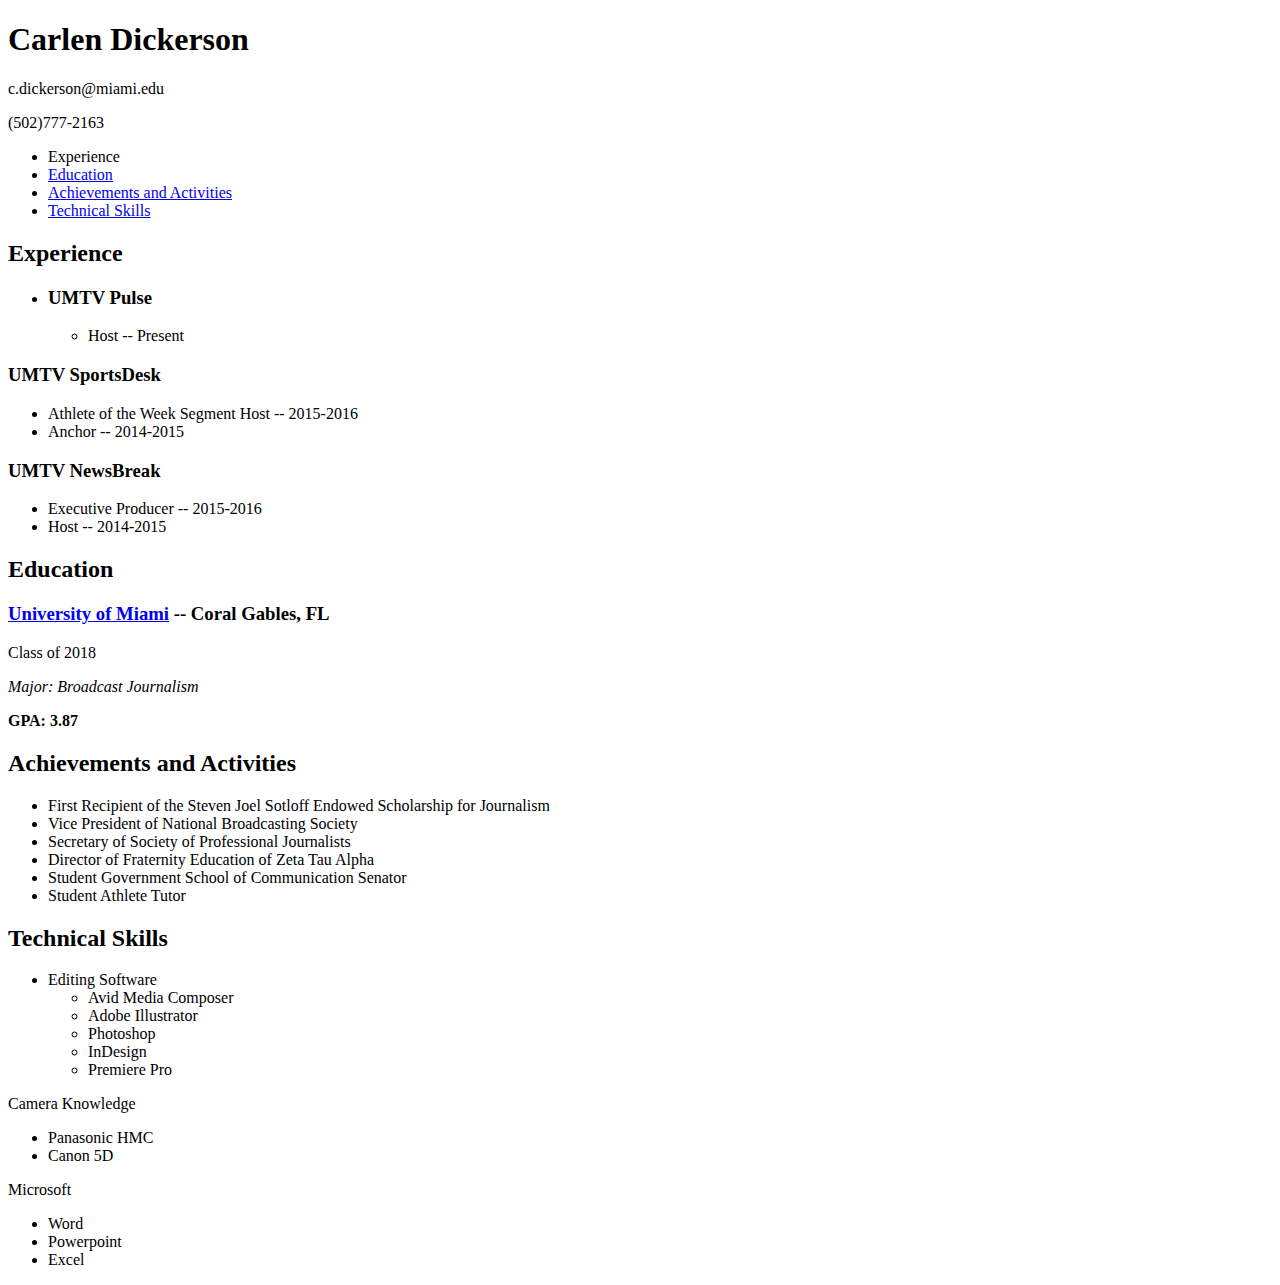
==== resume.html @ c9c263bc "Added files via upload" ====
<!doctype html>

<html lang="en"/>

<head>

  <meta charset="UTF-8"/>

  <title>Carlen Dickerson</title>

</head>

<body>
  <header>
    <h1>Carlen Dickerson</h1>
    <p>c.dickerson@miami.edu</p>
    <p>  (502)777-2163</p>
  </header>

    <nav>
    <ul>
      <li><a href="#Experience"></a>Experience</li>
      <li><a href="#Education">Education</a></li>
      <li><a href="#Achievements">Achievements and Activities</a></li>
      <li><a href="#Technical Skills">Technical Skills</a></li>
    </ul>
  </nav>

<section id="Experience">
  <h2>Experience</h2>
  <article>
    <ul>
      <li><h3>UMTV Pulse</h3>
        <ul>
          <li>Host -- Present</li>
        </ul>
      </li>
  </article>
  <article>
      <li><h3>UMTV SportsDesk</h3>
        <ul>
          <li>Athlete of the Week Segment Host -- 2015-2016</li>
          <li>Anchor -- 2014-2015</li>
        </ul>
      </li>
  </article>
      <li><h3>UMTV NewsBreak</h3>
        <ul>
          <li>Executive Producer -- 2015-2016</li>
          <li>Host -- 2014-2015</li>
        </ul>
      </li>
    </article>

    </ul>
  </section>

<section id="Education">
  <h2>Education</h2>
  <article>
    <h3><a href="welcome.miami.edu">University of Miami</a> -- Coral Gables, FL</h3>
    <p>Class of 2018</p>
    <p><em>Major: Broadcast Journalism</em></p>
    <p><strong>GPA: 3.87</strong></p>
  </article>
</section>

<section id="Achievements and Activities">
  <h2>Achievements and Activities</h2>
  <article>
    <ul>
      <li>First Recipient of the Steven Joel Sotloff Endowed Scholarship for Journalism</li>
      <li>Vice President of National Broadcasting Society</li>
      <li>Secretary of Society of Professional Journalists</li>
      <li>Director of Fraternity Education of Zeta Tau Alpha</li>
      <li>Student Government School of Communication Senator</li>
      <li>Student Athlete Tutor</li>
    </ul>
  </article>
</section>

<section id="Technical Skills">
  <h2>Technical Skills</h2>
  <article>
      <ul>
        <li>Editing Software
          <ul>
            <li>Avid Media Composer</li>
            <li>Adobe Illustrator</li>
            <li>Photoshop</li>
            <li>InDesign</li>
            <li>Premiere Pro</li>
          </ul>
        </li>
  </article>
  <article>
        <li>Camera Knowledge
          <ul>
            <li>Panasonic HMC</li>
            <li>Canon 5D</li>
          </ul>
        </li>
  </article>
  <article>
        <li>Microsoft
          <ul>
            <li>Word</li>
            <li>Powerpoint</li>
            <li>Excel</li>
          </ul>
        </li>
  </article>
</section>


</body>

</html>
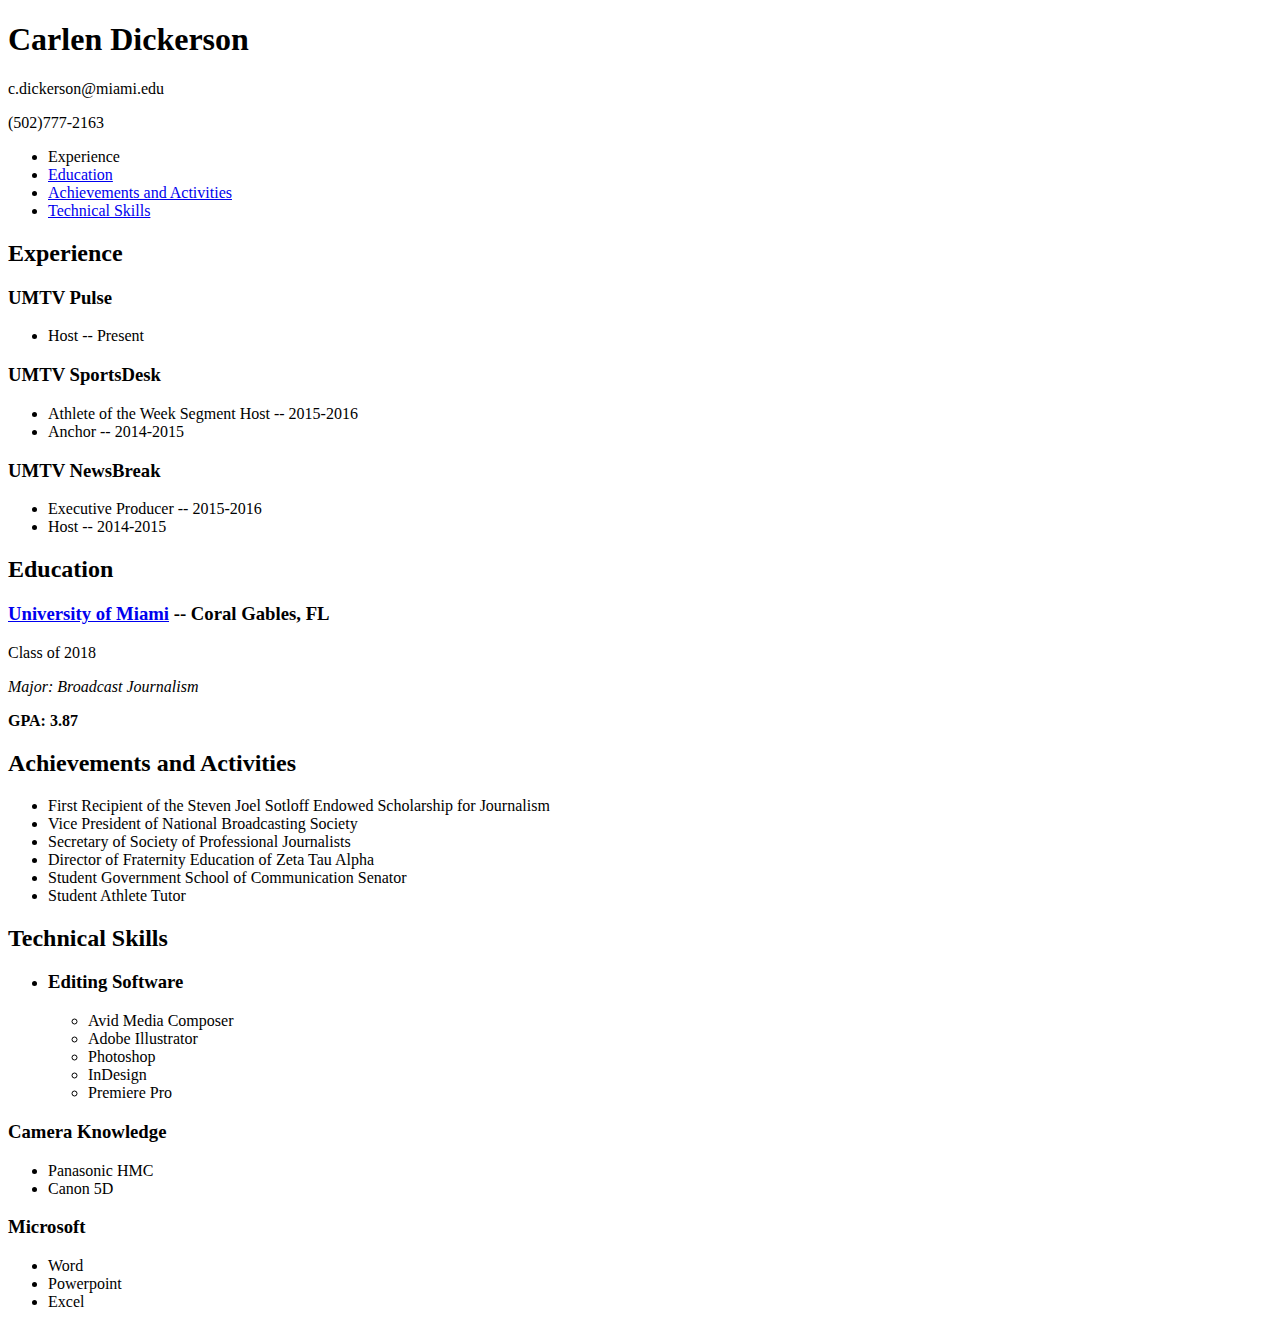
==== commit 4919ae54: "Added files via upload" ====
--- a/resume.html
+++ b/resume.html
@@ -1,6 +1,6 @@
 <!doctype html>
 
-<html lang="en"/>
+<html lang="en">
 
 <head>
 
@@ -21,38 +21,34 @@
     <ul>
       <li><a href="#Experience"></a>Experience</li>
       <li><a href="#Education">Education</a></li>
-      <li><a href="#Achievements">Achievements and Activities</a></li>
-      <li><a href="#Technical Skills">Technical Skills</a></li>
+      <li><a href="#AchievementsandActivities">Achievements and Activities</a></li>
+      <li><a href="#TechnicalSkills">Technical Skills</a></li>
     </ul>
   </nav>
 
 <section id="Experience">
   <h2>Experience</h2>
   <article>
-    <ul>
-      <li><h3>UMTV Pulse</h3>
+    <h3>UMTV Pulse</h3>
         <ul>
           <li>Host -- Present</li>
         </ul>
-      </li>
   </article>
   <article>
-      <li><h3>UMTV SportsDesk</h3>
+        <h3>UMTV SportsDesk</h3>
         <ul>
           <li>Athlete of the Week Segment Host -- 2015-2016</li>
           <li>Anchor -- 2014-2015</li>
         </ul>
-      </li>
   </article>
-      <li><h3>UMTV NewsBreak</h3>
+  <article>
+        <h3>UMTV NewsBreak</h3>
         <ul>
           <li>Executive Producer -- 2015-2016</li>
           <li>Host -- 2014-2015</li>
         </ul>
       </li>
-    </article>
-
-    </ul>
+  </article>
   </section>
 
 <section id="Education">
@@ -65,7 +61,7 @@
   </article>
 </section>
 
-<section id="Achievements and Activities">
+<section id="AchievementsandActivities">
   <h2>Achievements and Activities</h2>
   <article>
     <ul>
@@ -79,11 +75,11 @@
   </article>
 </section>
 
-<section id="Technical Skills">
+<section id="TechnicalSkills">
   <h2>Technical Skills</h2>
   <article>
       <ul>
-        <li>Editing Software
+        <li><h3>Editing Software</h3>
           <ul>
             <li>Avid Media Composer</li>
             <li>Adobe Illustrator</li>
@@ -92,9 +88,10 @@
             <li>Premiere Pro</li>
           </ul>
         </li>
+      </ul>
   </article>
   <article>
-        <li>Camera Knowledge
+        <li><h3>Camera Knowledge</h3>
           <ul>
             <li>Panasonic HMC</li>
             <li>Canon 5D</li>
@@ -102,7 +99,7 @@
         </li>
   </article>
   <article>
-        <li>Microsoft
+        <li><h3>Microsoft</h3>
           <ul>
             <li>Word</li>
             <li>Powerpoint</li>
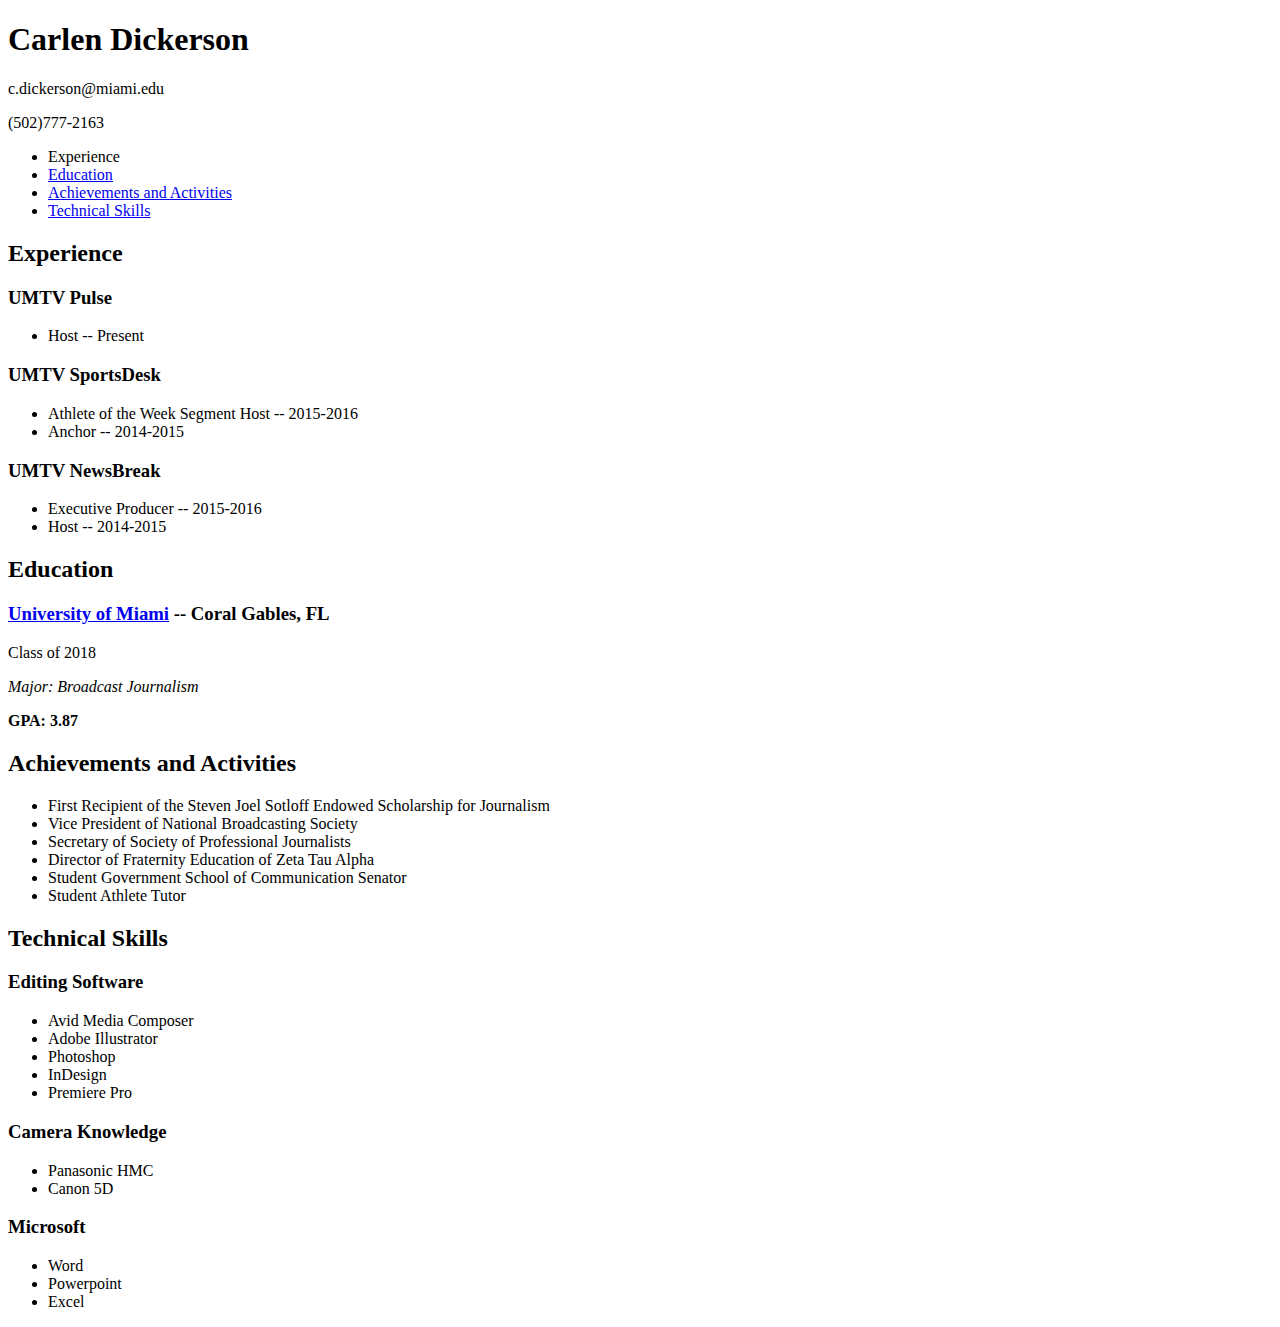
==== commit f3812f3d: "Added files via upload" ====
--- a/resume.html
+++ b/resume.html
@@ -47,7 +47,6 @@
           <li>Executive Producer -- 2015-2016</li>
           <li>Host -- 2014-2015</li>
         </ul>
-      </li>
   </article>
   </section>
 
@@ -78,8 +77,7 @@
 <section id="TechnicalSkills">
   <h2>Technical Skills</h2>
   <article>
-      <ul>
-        <li><h3>Editing Software</h3>
+        <h3>Editing Software</h3>
           <ul>
             <li>Avid Media Composer</li>
             <li>Adobe Illustrator</li>
@@ -87,25 +85,21 @@
             <li>InDesign</li>
             <li>Premiere Pro</li>
           </ul>
-        </li>
-      </ul>
   </article>
   <article>
-        <li><h3>Camera Knowledge</h3>
+        <h3>Camera Knowledge</h3>
           <ul>
             <li>Panasonic HMC</li>
             <li>Canon 5D</li>
           </ul>
-        </li>
   </article>
   <article>
-        <li><h3>Microsoft</h3>
+        <h3>Microsoft</h3>
           <ul>
             <li>Word</li>
             <li>Powerpoint</li>
             <li>Excel</li>
           </ul>
-        </li>
   </article>
 </section>
 
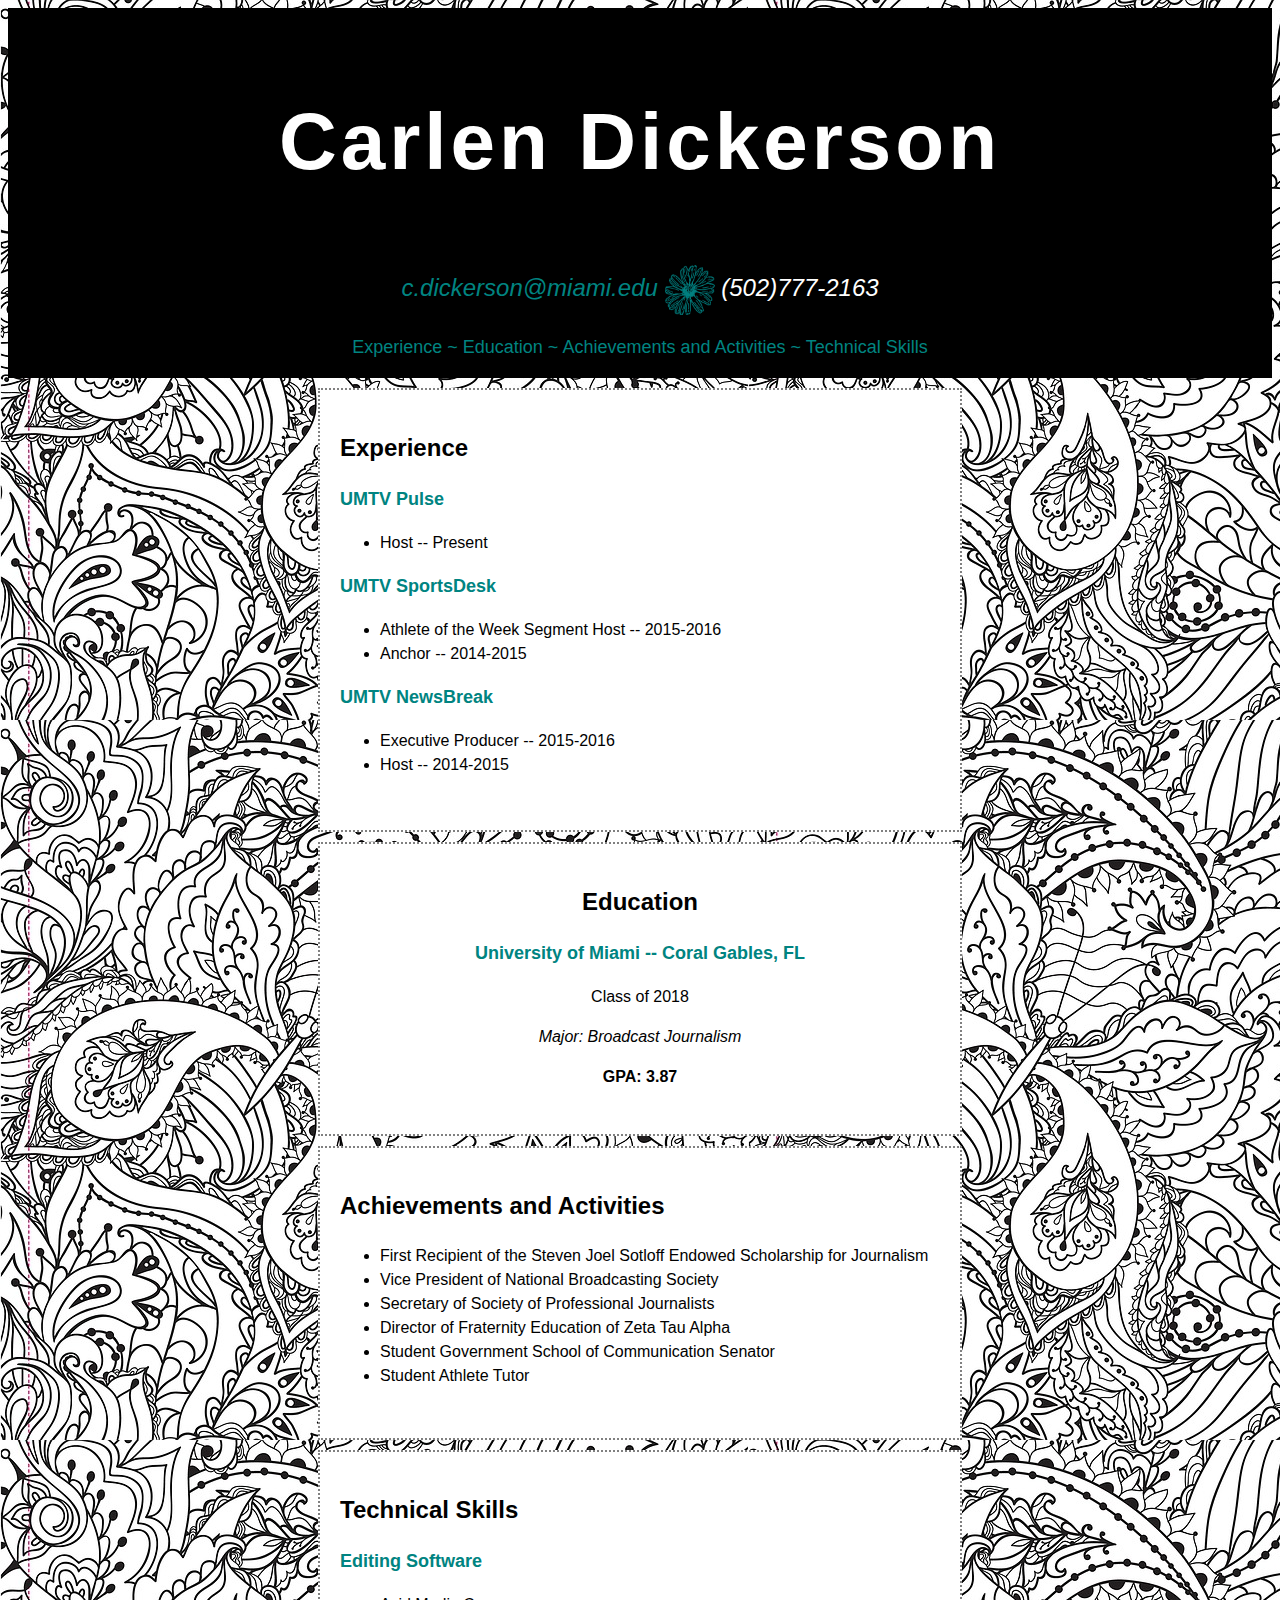
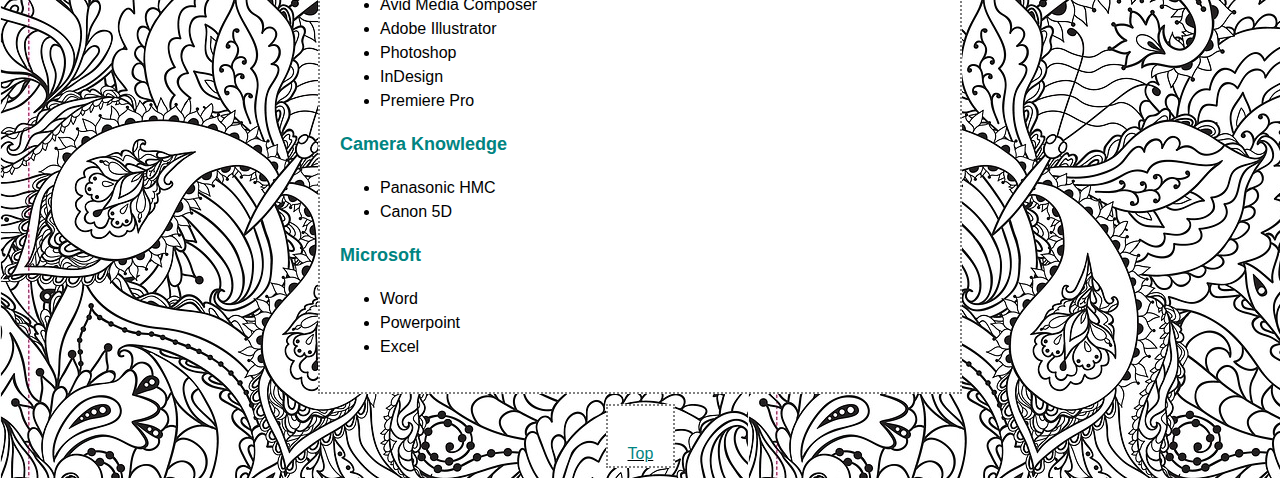
==== commit f4229fcb: "changes made for css project due april 1 at 3 pm" ====
--- a/resume.html
+++ b/resume.html
@@ -3,31 +3,33 @@
 <html lang="en">
 
 <head>
-
   <meta charset="UTF-8"/>
-
   <title>Carlen Dickerson</title>
-
+  <link href="css/style.css" rel="stylesheet" media="screen" />
+  <link href="css/print.css" rel="stylesheet" media="print" />
 </head>
 
 <body>
-  <header>
-    <h1>Carlen Dickerson</h1>
-    <p>c.dickerson@miami.edu</p>
-    <p>  (502)777-2163</p>
-  </header>
+  <main>
+    <header>
+      <h1 id="top">Carlen Dickerson</h1>
+        <address>
+          <p><a href="mailto:c.dickerson@miami.edu">c.dickerson@miami.edu</a>
+          <img src="images/teal-flower-clipart-1.jpg.png" alt="flower" /> (502)777-2163 </p>
+        </address>
 
-    <nav>
-    <ul>
-      <li><a href="#Experience"></a>Experience</li>
-      <li><a href="#Education">Education</a></li>
-      <li><a href="#AchievementsandActivities">Achievements and Activities</a></li>
-      <li><a href="#TechnicalSkills">Technical Skills</a></li>
-    </ul>
-  </nav>
+      <nav>
+          <a href="#experience">Experience ~ </a>
+          <a href="#education">Education ~ </a>
+          <a href="#achievements-and-activities">Achievements and Activities ~ </a>
+          <a href="#technical-skills">Technical Skills</a>
+      </nav>
 
-<section id="Experience">
-  <h2>Experience</h2>
+    </header>
+
+<div id="ex">
+<section>
+  <h2 id="experience">Experience</h2>
   <article>
     <h3>UMTV Pulse</h3>
         <ul>
@@ -49,19 +51,24 @@
         </ul>
   </article>
   </section>
+</div>
 
-<section id="Education">
-  <h2>Education</h2>
+<div id="ed">
+<section>
+  <h2 id="education">Education</h2>
   <article>
-    <h3><a href="welcome.miami.edu">University of Miami</a> -- Coral Gables, FL</h3>
+    <h3><a href="http://welcome.miami.edu/">University of Miami</a> -- Coral Gables, FL</h3>
     <p>Class of 2018</p>
     <p><em>Major: Broadcast Journalism</em></p>
     <p><strong>GPA: 3.87</strong></p>
   </article>
 </section>
+</div>
+</main>
 
-<section id="AchievementsandActivities">
-  <h2>Achievements and Activities</h2>
+<div id="ac">
+<section>
+  <h2 id="achievements-and-activities">Achievements and Activities</h2>
   <article>
     <ul>
       <li>First Recipient of the Steven Joel Sotloff Endowed Scholarship for Journalism</li>
@@ -73,9 +80,11 @@
     </ul>
   </article>
 </section>
+</div>
 
-<section id="TechnicalSkills">
-  <h2>Technical Skills</h2>
+<div id="te">
+<section>
+  <h2 id="technical-skills">Technical Skills</h2>
   <article>
         <h3>Editing Software</h3>
           <ul>
@@ -102,8 +111,14 @@
           </ul>
   </article>
 </section>
+</div>
+
+<div id="noprint">
+<p><a href="#top">Top</a></p>
+</div>
 
 
 </body>
 
+
 </html>
--- a/css/style.css
+++ b/css/style.css
@@ -0,0 +1,109 @@
+body {
+  text-align: center;
+  font-size: 16px;
+  font-family: Arial, Verdana, sans-serif;
+  color: black;
+  line-height: 1.5;
+  background-image: url(../images/black-and-white.jpg);
+}
+
+/* header styles */
+
+
+h1 {
+  font-size: 80px;
+  font-family: Arial, Verdana, sans-serif;
+  color: white;
+  letter-spacing: 0.05em;
+  line-height: 1.5em;
+  padding: 10px;
+}
+
+h2 {
+  font-size: 24px;
+  font-family: Arial, Verdana, sans-serif;
+  color: black;
+}
+
+h3 {
+  font-size: 18px;
+  font-family: Arial, Verdana, sans-serif;
+  color: rgb(0,132,129);
+}
+
+header {
+  font-size: 24px;
+  font-family: Arial, Verdana, sans-serif;
+  text-align: center;
+  color: white;
+  line-height: 0.5em;
+  background-color: black;
+  height: 350px;
+  padding: 10px;
+}
+
+a:link {
+  color: rgb(0,132,129);
+  text-decoration: none;
+}
+
+a:hover {
+  color: white;
+  text-decoration: underline;
+}
+
+a:visited {
+  color: gray;
+  text-decoration: none;
+}
+
+a:active {
+  color: black;
+  text-decoration: underline;
+}
+
+img {
+  width: 50px;
+  height: 50px;
+  vertical-align: middle;
+}
+
+nav {
+  display: inline;
+  font-size: 18px;
+}
+
+
+
+
+div {
+  margin: 10px auto 10px auto;
+  text-align: left;
+  height: 400px;
+  width: 600px;
+  padding: 20px;
+  border-width: 2px;
+  border-style: dotted;
+  border-color: gray;
+  background-color: white;
+}
+
+#ed {
+  height: 250px;
+  text-align: center;
+}
+
+#ac {
+  height: 250px;
+}
+
+#te {
+  height: 500px;
+}
+
+#noprint {
+  height: 20px;
+  width: 25px;
+  text-align: center;
+  text-decoration: underline;
+}
--- a/css/print.css
+++ b/css/print.css
@@ -0,0 +1,66 @@
+* {
+  background: transparent; !important
+  color: black;
+  font-size: 12pt;
+  font-family: Times, serif;
+}
+
+a {
+  text-decoration: none;
+  color: black;
+}
+
+@page {
+  margin: 0.5in;
+}
+
+h1 {
+  font-size: 40pt;
+  text-align: center;
+  margin: 0;
+}
+
+h2 {
+  letter-spacing: 0.01in;
+  font-size: 16pt;
+  border-bottom: 1pt solid black;
+  margin-bottom: 0.2in;
+}
+
+address {
+  text-align: center;
+  font-weight: bold;
+  font-style: normal;
+  letter-spacing: 0.01in;
+  font-size: 30pt;
+}
+
+
+body {
+  line-height: 1.5em;
+}
+
+section,
+article {
+  margin-bottom: 0.2in;
+}
+
+img {
+  display: none;
+}
+
+nav {
+  display: none;
+}
+
+#noprint {
+  display: none;
+}
+
+#ed {
+  line-height: 1em;
+}
+
+#ac {
+  line-height: 1.75em;
+}
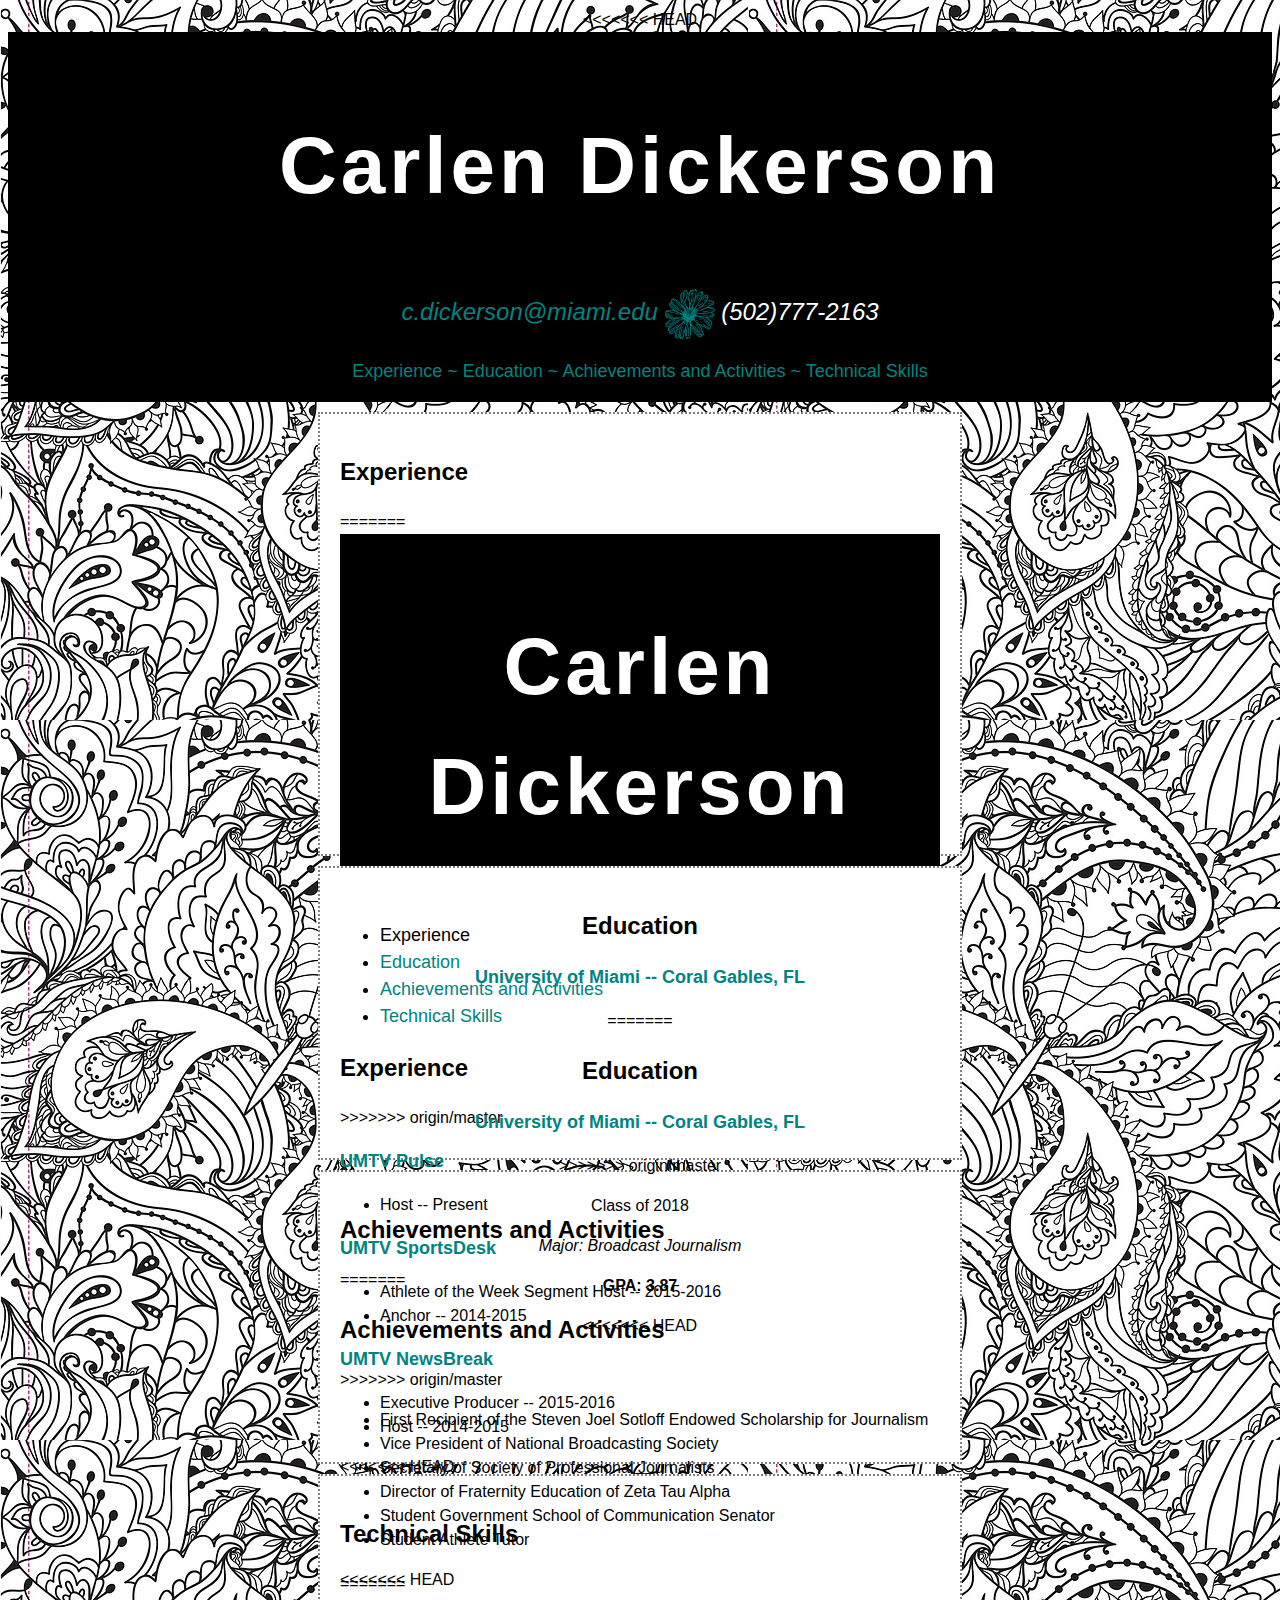
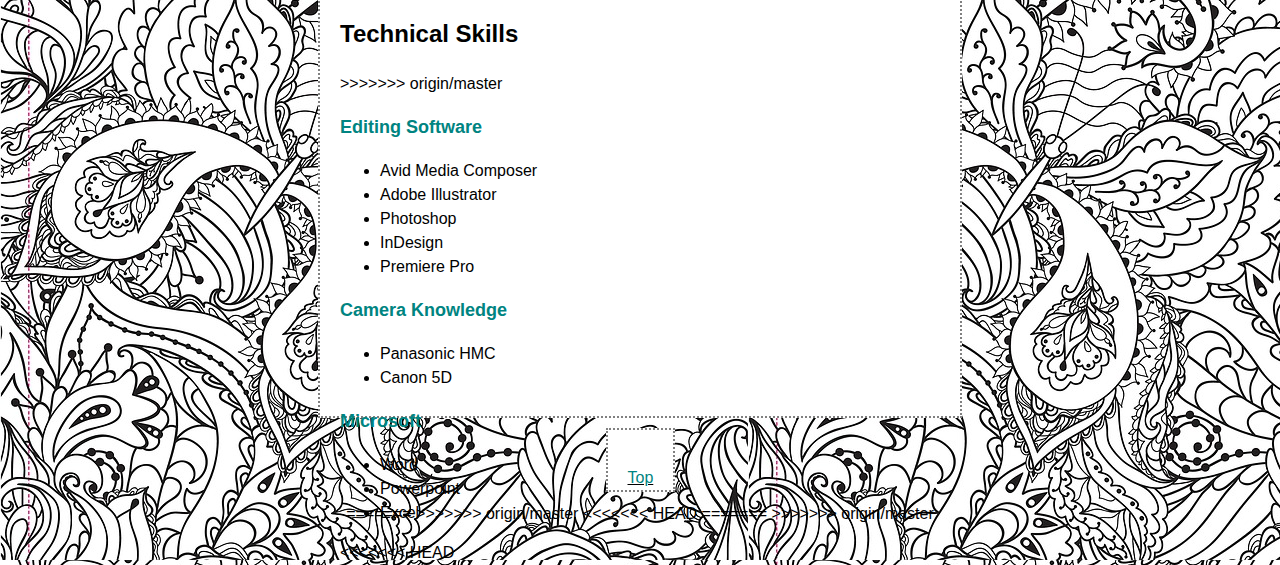
==== commit f57a7c9d: "Merge remote-tracking branch 'origin/master'" ====
--- a/resume.html
+++ b/resume.html
@@ -3,6 +3,7 @@
 <html lang="en">
 
 <head>
+<<<<<<< HEAD
   <meta charset="UTF-8"/>
   <title>Carlen Dickerson</title>
   <link href="css/style.css" rel="stylesheet" media="screen" />
@@ -30,6 +31,33 @@
 <div id="ex">
 <section>
   <h2 id="experience">Experience</h2>
+=======
+
+  <meta charset="UTF-8"/>
+
+  <title>Carlen Dickerson</title>
+
+</head>
+
+<body>
+  <header>
+    <h1>Carlen Dickerson</h1>
+    <p>c.dickerson@miami.edu</p>
+    <p>  (502)777-2163</p>
+  </header>
+
+    <nav>
+    <ul>
+      <li><a href="#Experience"></a>Experience</li>
+      <li><a href="#Education">Education</a></li>
+      <li><a href="#AchievementsandActivities">Achievements and Activities</a></li>
+      <li><a href="#TechnicalSkills">Technical Skills</a></li>
+    </ul>
+  </nav>
+
+<section id="Experience">
+  <h2>Experience</h2>
+>>>>>>> origin/master
   <article>
     <h3>UMTV Pulse</h3>
         <ul>
@@ -51,6 +79,7 @@
         </ul>
   </article>
   </section>
+<<<<<<< HEAD
 </div>
 
 <div id="ed">
@@ -58,17 +87,30 @@
   <h2 id="education">Education</h2>
   <article>
     <h3><a href="http://welcome.miami.edu/">University of Miami</a> -- Coral Gables, FL</h3>
+=======
+
+<section id="Education">
+  <h2>Education</h2>
+  <article>
+    <h3><a href="welcome.miami.edu">University of Miami</a> -- Coral Gables, FL</h3>
+>>>>>>> origin/master
     <p>Class of 2018</p>
     <p><em>Major: Broadcast Journalism</em></p>
     <p><strong>GPA: 3.87</strong></p>
   </article>
 </section>
+<<<<<<< HEAD
 </div>
 </main>
 
 <div id="ac">
 <section>
   <h2 id="achievements-and-activities">Achievements and Activities</h2>
+=======
+
+<section id="AchievementsandActivities">
+  <h2>Achievements and Activities</h2>
+>>>>>>> origin/master
   <article>
     <ul>
       <li>First Recipient of the Steven Joel Sotloff Endowed Scholarship for Journalism</li>
@@ -80,11 +122,17 @@
     </ul>
   </article>
 </section>
+<<<<<<< HEAD
 </div>
 
 <div id="te">
 <section>
   <h2 id="technical-skills">Technical Skills</h2>
+=======
+
+<section id="TechnicalSkills">
+  <h2>Technical Skills</h2>
+>>>>>>> origin/master
   <article>
         <h3>Editing Software</h3>
           <ul>
@@ -111,14 +159,20 @@
           </ul>
   </article>
 </section>
+<<<<<<< HEAD
 </div>
 
 <div id="noprint">
 <p><a href="#top">Top</a></p>
 </div>
+=======
+>>>>>>> origin/master
 
 
 </body>
 
+<<<<<<< HEAD
 
+=======
+>>>>>>> origin/master
 </html>
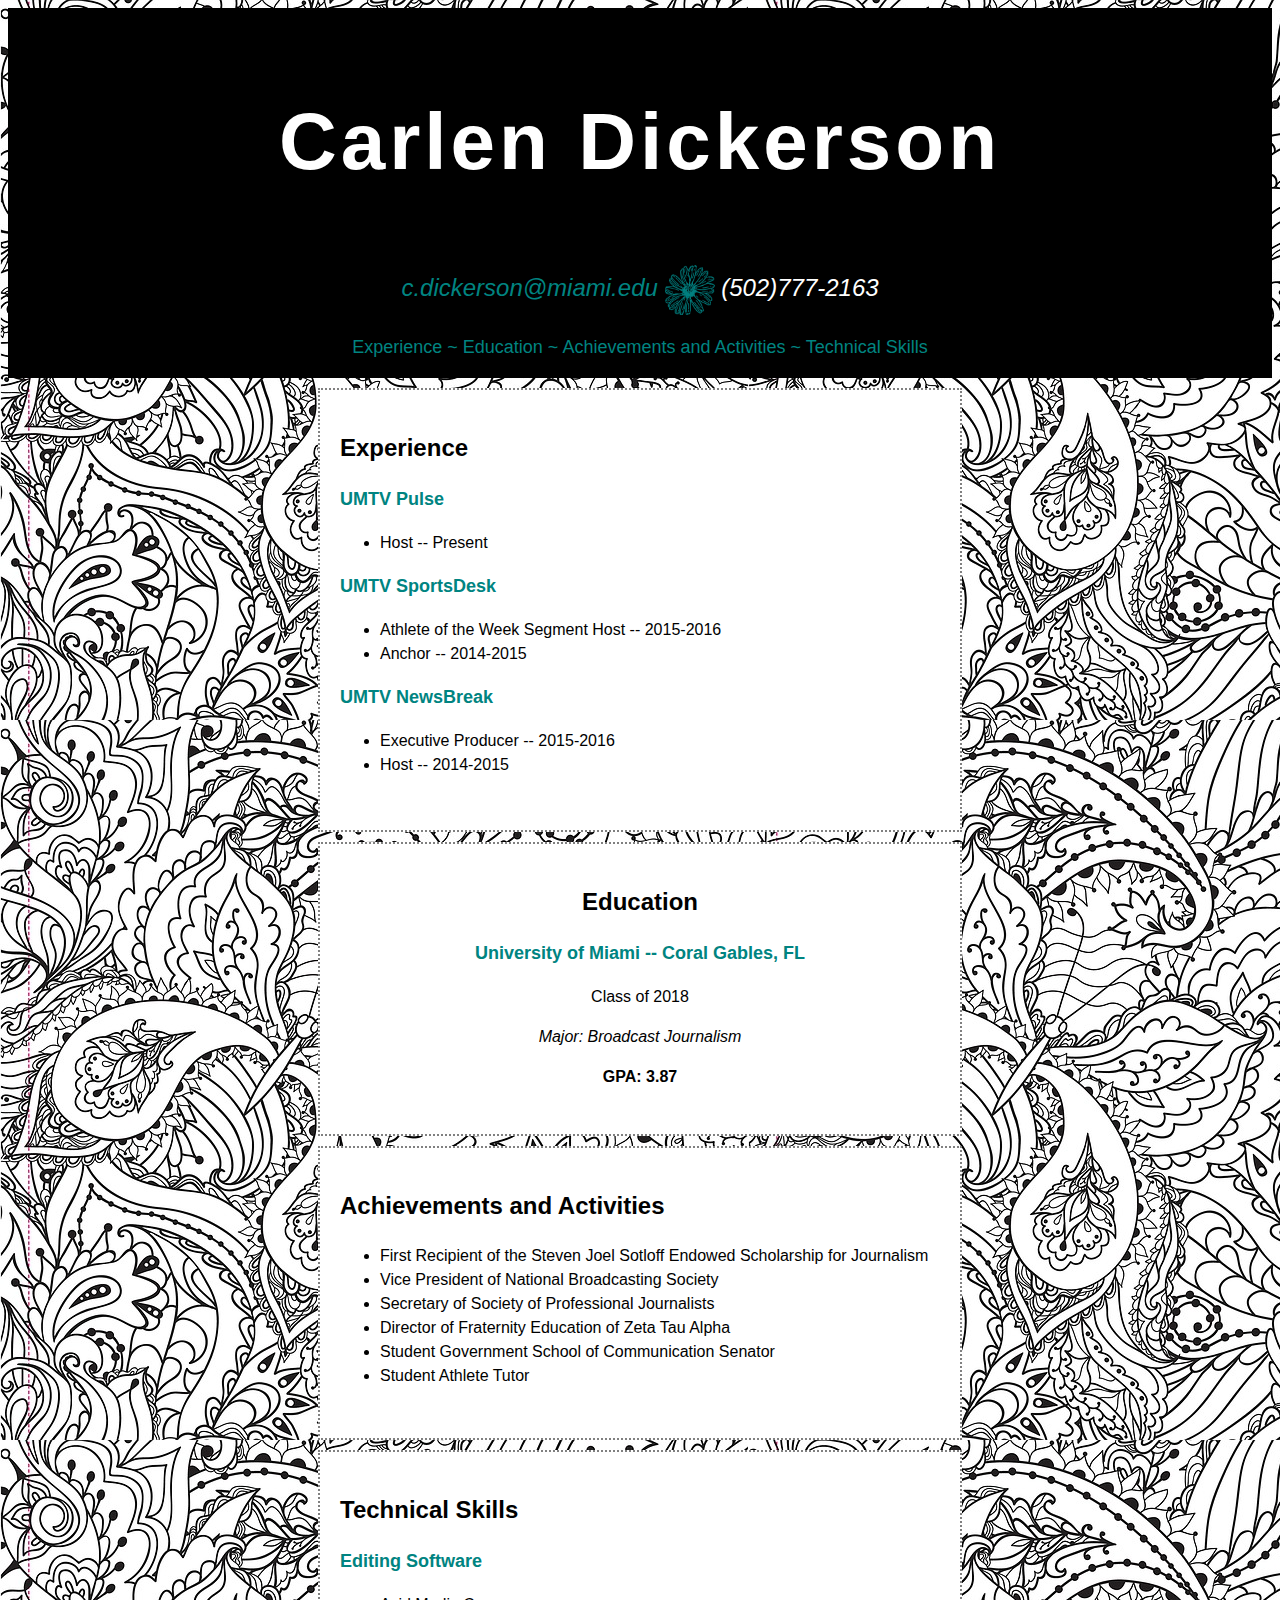
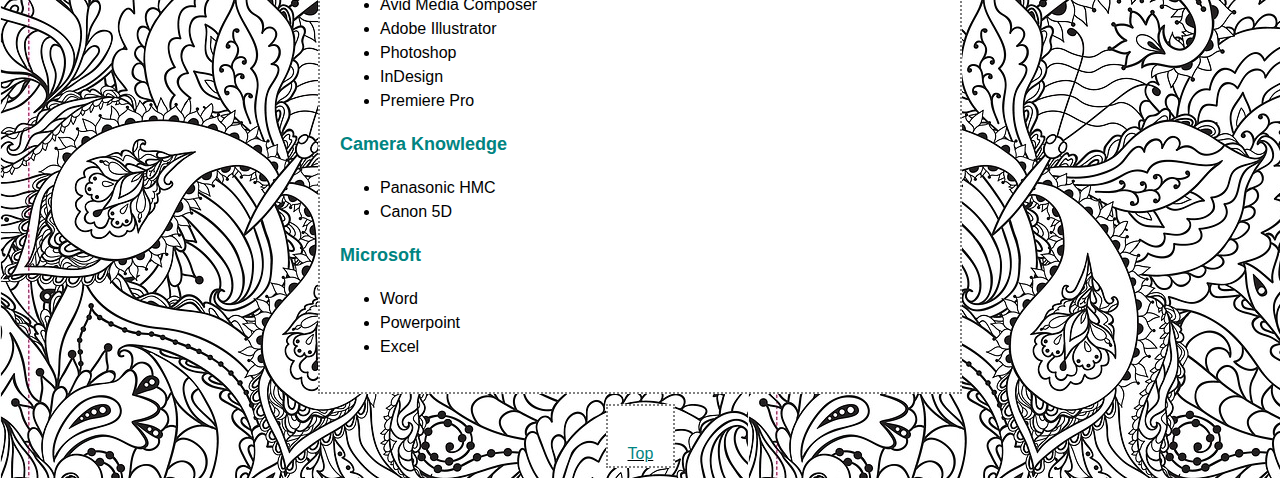
==== commit 634a5c3a: "Revert "Merge remote-tracking branch 'origin/master'"" ====
--- a/resume.html
+++ b/resume.html
@@ -3,7 +3,6 @@
 <html lang="en">
 
 <head>
-<<<<<<< HEAD
   <meta charset="UTF-8"/>
   <title>Carlen Dickerson</title>
   <link href="css/style.css" rel="stylesheet" media="screen" />
@@ -31,33 +30,6 @@
 <div id="ex">
 <section>
   <h2 id="experience">Experience</h2>
-=======
-
-  <meta charset="UTF-8"/>
-
-  <title>Carlen Dickerson</title>
-
-</head>
-
-<body>
-  <header>
-    <h1>Carlen Dickerson</h1>
-    <p>c.dickerson@miami.edu</p>
-    <p>  (502)777-2163</p>
-  </header>
-
-    <nav>
-    <ul>
-      <li><a href="#Experience"></a>Experience</li>
-      <li><a href="#Education">Education</a></li>
-      <li><a href="#AchievementsandActivities">Achievements and Activities</a></li>
-      <li><a href="#TechnicalSkills">Technical Skills</a></li>
-    </ul>
-  </nav>
-
-<section id="Experience">
-  <h2>Experience</h2>
->>>>>>> origin/master
   <article>
     <h3>UMTV Pulse</h3>
         <ul>
@@ -79,7 +51,6 @@
         </ul>
   </article>
   </section>
-<<<<<<< HEAD
 </div>
 
 <div id="ed">
@@ -87,30 +58,17 @@
   <h2 id="education">Education</h2>
   <article>
     <h3><a href="http://welcome.miami.edu/">University of Miami</a> -- Coral Gables, FL</h3>
-=======
-
-<section id="Education">
-  <h2>Education</h2>
-  <article>
-    <h3><a href="welcome.miami.edu">University of Miami</a> -- Coral Gables, FL</h3>
->>>>>>> origin/master
     <p>Class of 2018</p>
     <p><em>Major: Broadcast Journalism</em></p>
     <p><strong>GPA: 3.87</strong></p>
   </article>
 </section>
-<<<<<<< HEAD
 </div>
 </main>
 
 <div id="ac">
 <section>
   <h2 id="achievements-and-activities">Achievements and Activities</h2>
-=======
-
-<section id="AchievementsandActivities">
-  <h2>Achievements and Activities</h2>
->>>>>>> origin/master
   <article>
     <ul>
       <li>First Recipient of the Steven Joel Sotloff Endowed Scholarship for Journalism</li>
@@ -122,17 +80,11 @@
     </ul>
   </article>
 </section>
-<<<<<<< HEAD
 </div>
 
 <div id="te">
 <section>
   <h2 id="technical-skills">Technical Skills</h2>
-=======
-
-<section id="TechnicalSkills">
-  <h2>Technical Skills</h2>
->>>>>>> origin/master
   <article>
         <h3>Editing Software</h3>
           <ul>
@@ -159,20 +111,14 @@
           </ul>
   </article>
 </section>
-<<<<<<< HEAD
 </div>
 
 <div id="noprint">
 <p><a href="#top">Top</a></p>
 </div>
-=======
->>>>>>> origin/master
 
 
 </body>
 
-<<<<<<< HEAD
 
-=======
->>>>>>> origin/master
 </html>
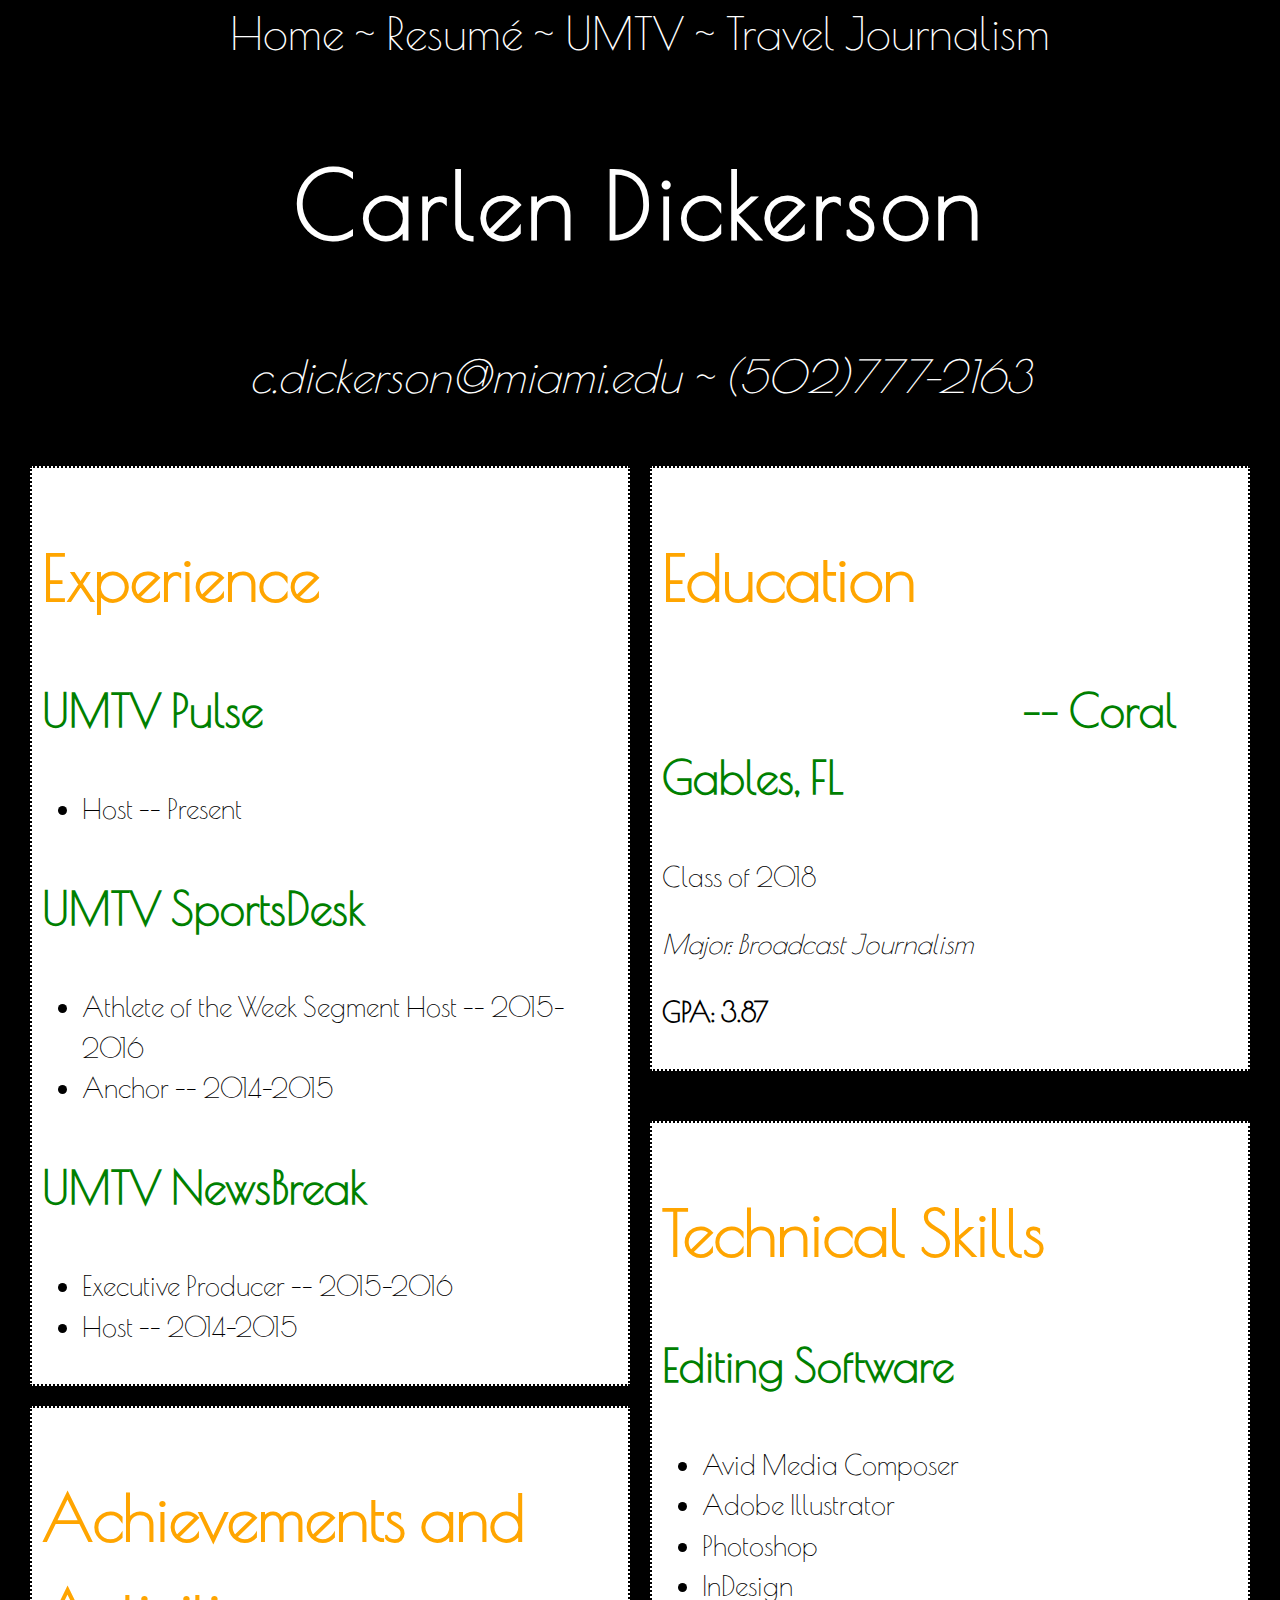
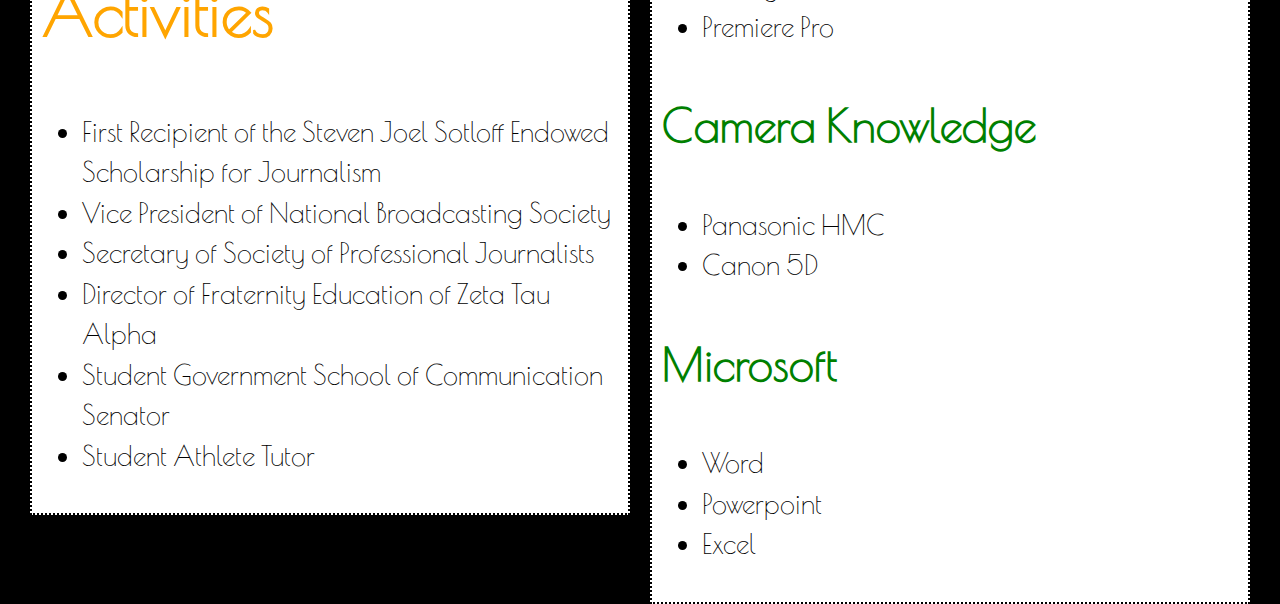
==== commit 224439a6: "final portfolio" ====
--- a/resume.html
+++ b/resume.html
@@ -4,32 +4,35 @@
 
 <head>
   <meta charset="UTF-8"/>
+  <meta name="viewport" content="width=device-width;
+  initial-scale=1;" />
   <title>Carlen Dickerson</title>
   <link href="css/style.css" rel="stylesheet" media="screen" />
   <link href="css/print.css" rel="stylesheet" media="print" />
+  <link href="css/mobile.css" rel="stylesheet" media="screen" />
 </head>
 
 <body>
-  <main>
+  <nav>
+    <a href="cover.html">Home</a>
+    <a href="resume.html">Resumé</a>
+    <a href="umtv.html">UMTV</a>
+    <a href="video.html">Travel Journalism</a>
+  </nav>
+
     <header>
-      <h1 id="top">Carlen Dickerson</h1>
+      <h1>Carlen Dickerson</h1>
         <address>
           <p><a href="mailto:c.dickerson@miami.edu">c.dickerson@miami.edu</a>
-          <img src="images/teal-flower-clipart-1.jpg.png" alt="flower" /> (502)777-2163 </p>
+            (502)777-2163 </p>
         </address>
-
-      <nav>
-          <a href="#experience">Experience ~ </a>
-          <a href="#education">Education ~ </a>
-          <a href="#achievements-and-activities">Achievements and Activities ~ </a>
-          <a href="#technical-skills">Technical Skills</a>
-      </nav>
 
     </header>
 
-<div id="ex">
+<main>
+<div class="left">
 <section>
-  <h2 id="experience">Experience</h2>
+  <h2>Experience</h2>
   <article>
     <h3>UMTV Pulse</h3>
         <ul>
@@ -53,9 +56,9 @@
   </section>
 </div>
 
-<div id="ed">
+<div id="right">
 <section>
-  <h2 id="education">Education</h2>
+  <h2>Education</h2>
   <article>
     <h3><a href="http://welcome.miami.edu/">University of Miami</a> -- Coral Gables, FL</h3>
     <p>Class of 2018</p>
@@ -64,11 +67,10 @@
   </article>
 </section>
 </div>
-</main>
 
-<div id="ac">
+<div class="left">
 <section>
-  <h2 id="achievements-and-activities">Achievements and Activities</h2>
+  <h2>Achievements and Activities</h2>
   <article>
     <ul>
       <li>First Recipient of the Steven Joel Sotloff Endowed Scholarship for Journalism</li>
@@ -82,9 +84,10 @@
 </section>
 </div>
 
-<div id="te">
+<div class="page-break"></div>
+<div id="up">
 <section>
-  <h2 id="technical-skills">Technical Skills</h2>
+  <h2>Technical Skills</h2>
   <article>
         <h3>Editing Software</h3>
           <ul>
@@ -113,9 +116,9 @@
 </section>
 </div>
 
-<div id="noprint">
-<p><a href="#top">Top</a></p>
-</div>
+
+
+</main>
 
 
 </body>
--- a/css/style.css
+++ b/css/style.css
@@ -1,60 +1,68 @@
+@import url(https://fonts.googleapis.com/css?family=Poiret+One);
+
+@media all {
+	.page-break	{ display: none; }
+}
+
 body {
   text-align: center;
-  font-size: 16px;
-  font-family: Arial, Verdana, sans-serif;
+  font-size: 3.0vh;
+  font-family: 'Poiret One', sans-serif;
   color: black;
   line-height: 1.5;
-  background-image: url(../images/black-and-white.jpg);
+  margin: 0;
+  background-color: black;
+}
+
+html {
+  width: 100%;
+  height: 100%;
 }
 
 /* header styles */
 
 
 h1 {
-  font-size: 80px;
-  font-family: Arial, Verdana, sans-serif;
+  font-size: 10.0vh;
+  font-family: 'Poiret One', sans-serif;
   color: white;
   letter-spacing: 0.05em;
-  line-height: 1.5em;
+  line-height: 1.5;
   padding: 10px;
 }
 
 h2 {
-  font-size: 24px;
-  font-family: Arial, Verdana, sans-serif;
-  color: black;
+  font-size: 7.0vh;
+  font-family: 'Poiret One', sans-serif;
+  color: orange;
 }
 
 h3 {
-  font-size: 18px;
-  font-family: Arial, Verdana, sans-serif;
-  color: rgb(0,132,129);
+  font-size: 5.0vh;
+  font-family: 'Poiret One', sans-serif;
+  color: green;
 }
 
 header {
-  font-size: 24px;
-  font-family: Arial, Verdana, sans-serif;
+  font-size: 5.0vh;
+  font-family: 'Poiret One', sans-serif;
   text-align: center;
   color: white;
-  line-height: 0.5em;
-  background-color: black;
-  height: 350px;
-  padding: 10px;
 }
 
 a:link {
-  color: rgb(0,132,129);
+  color: white;
+  text-decoration: none;
+}
+
+a:visited {
+  color: orange;
   text-decoration: none;
 }
 
 a:hover {
-  color: white;
+  color: green;
   text-decoration: underline;
-}
-
-a:visited {
-  color: gray;
-  text-decoration: none;
 }
 
 a:active {
@@ -63,47 +71,65 @@
 }
 
 img {
-  width: 50px;
-  height: 50px;
+  width: 100%;
+  height: auto;
   vertical-align: middle;
 }
 
 nav {
   display: inline;
-  font-size: 18px;
+  font-size: 5.0vh;
+}
+
+nav a:after {
+  content: " ~ ";
+}
+
+nav a:last-child:after {
+  content: "";
+}
+
+address a:after {
+  content: " ~ ";
+}
+
+div {
+  text-align: left;
+  padding: 10px;
+  border-width: 2px;
+  border-style: dotted;
+  border-color: black;
+  background-color: white;
+  margin: 10px;
 }
 
 
-
-
-div {
-  margin: 10px auto 10px auto;
-  text-align: left;
-  height: 400px;
-  width: 600px;
-  padding: 20px;
-  border-width: 2px;
-  border-style: dotted;
-  border-color: gray;
-  background-color: white;
+.left {
+  float: left;
+  width: 45%;
+  margin: 10px;
+  clear: left;
+  position: relative;
+  left: 20px;
 }
 
-#ed {
-  height: 250px;
-  text-align: center;
+#right {
+  float: right;
+  margin: 10px;
+  width: 45%;
+  position: relative;
+  right: 20px;
 }
 
-#ac {
-  height: 250px;
+#up {
+  float: right;
+  width: 45%;
+  position: relative;
+  bottom: 285px;
+  right: 20px;
 }
 
-#te {
-  height: 500px;
+#white {
+  color: white;
+  font-size: 5.0vh;
 }
-
-#noprint {
-  height: 20px;
-  width: 25px;
-  text-align: center;
-  text-decoration: underline;
-}
--- a/css/print.css
+++ b/css/print.css
@@ -15,7 +15,7 @@
 }
 
 h1 {
-  font-size: 40pt;
+  font-size: 30pt;
   text-align: center;
   margin: 0;
 }
@@ -37,7 +37,7 @@
 
 
 body {
-  line-height: 1.5em;
+  line-height: 1.5;
 }
 
 section,
@@ -53,14 +53,6 @@
   display: none;
 }
 
-#noprint {
-  display: none;
+@media print {
+	.page-break	{ display: block; page-break-before: always; }
 }
-
-#ed {
-  line-height: 1em;
-}
-
-#ac {
-  line-height: 1.75em;
-}
--- a/css/mobile.css
+++ b/css/mobile.css
@@ -0,0 +1,57 @@
+@media (max-width: 320px) {
+  div {
+    height: auto;
+    width: 320px;
+  }
+
+    h1 {
+    font-size: 30px;
+  }
+
+    h2 {
+    font-size: 25px;
+  }
+
+    h3 {
+    font-size: 20px;
+  }
+
+    nav {
+    font-size: 15px;
+  }
+
+    body {
+    font-size: 15px;
+  }
+
+    address {
+      font-size: 15px;
+  }
+
+    iframe {
+      max-width: 310px;
+  }
+
+    .left {
+    clear: both;
+    position: relative;
+    left: 70px;
+  }
+
+    #right {
+    clear: both;
+    position: relative;
+    right: 65px;
+  }
+
+    #up {
+    clear: both;
+    position: relative;
+    right: 65px;
+    top: 3px;
+  }
+
+    #white {
+    font-size: 15px;
+  }
+}
